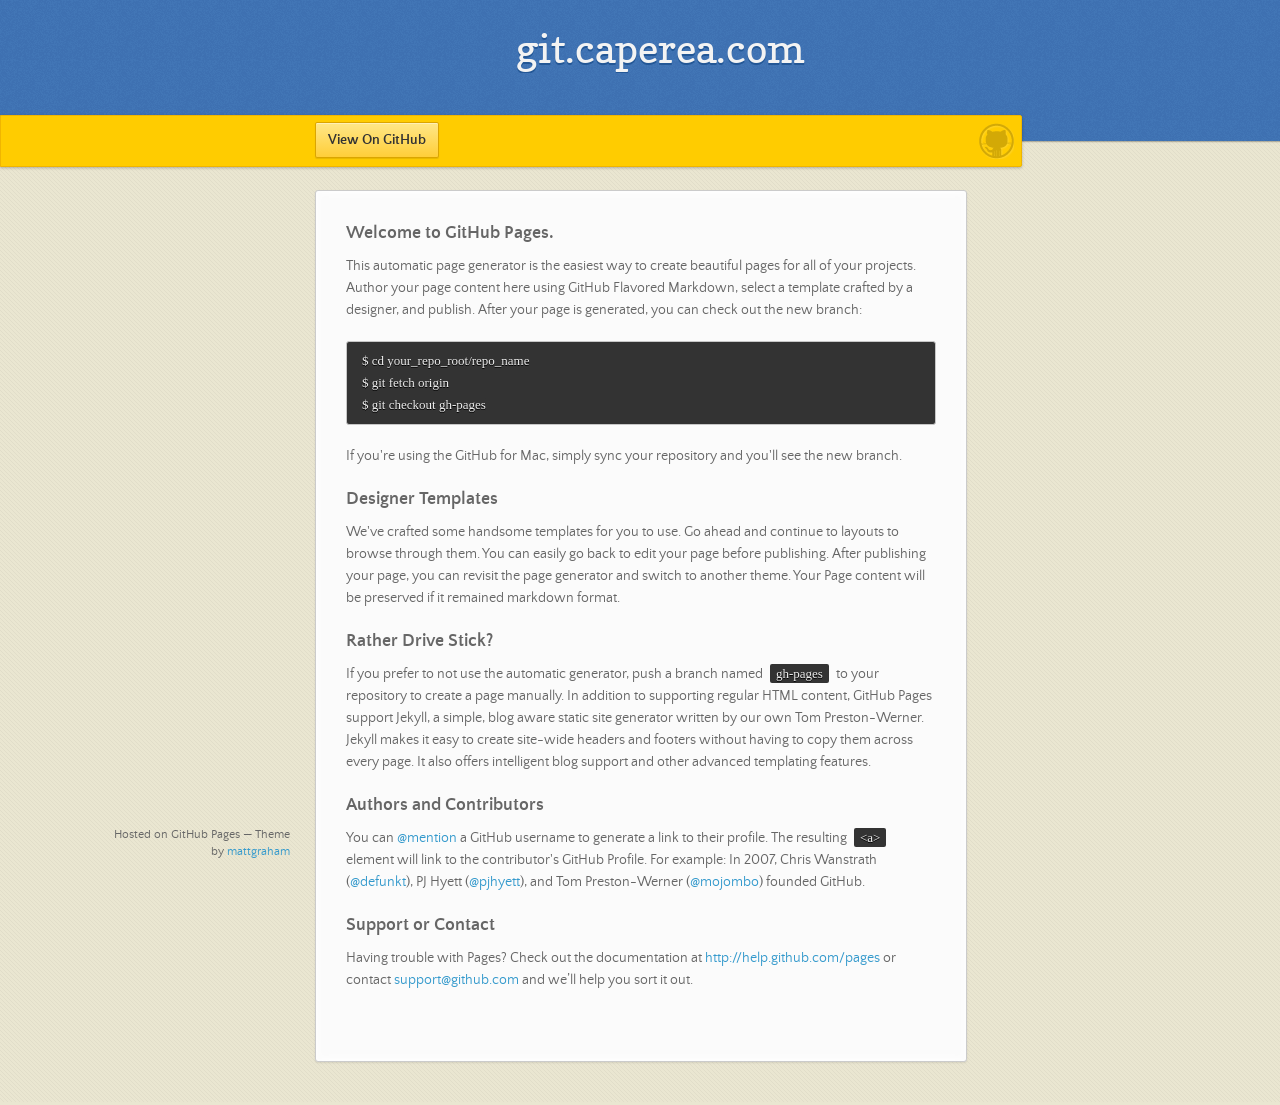
==== index.html @ 11eca6ed "Update index.html changed title changed domain to caperea.com" ====
<!doctype html>
<html>
  <head>
    <meta charset="utf-8">
    <meta http-equiv="X-UA-Compatible" content="chrome=1">
    <title>Caperea @ GitHub</title>
    <link rel="stylesheet" href="stylesheets/styles.css">
    <link rel="stylesheet" href="stylesheets/pygment_trac.css">
    <script src="https://ajax.googleapis.com/ajax/libs/jquery/1.7.1/jquery.min.js"></script>
    <script src="javascripts/main.js"></script>
    <!--[if lt IE 9]>
      <script src="//html5shiv.googlecode.com/svn/trunk/html5.js"></script>
    <![endif]-->
    <meta name="viewport" content="width=device-width, initial-scale=1, user-scalable=no">

  </head>
  <body>

      <header>
        <h1>git.caperea.com</h1>
        <p></p>
      </header>

      <div id="banner">
        <span id="logo"></span>

        <a href="https://github.com/caperea" class="button fork"><strong>View On GitHub</strong></a>
      </div><!-- end banner -->

    <div class="wrapper">
      <nav>
        <ul></ul>
      </nav>
      <section>
        <h3>Welcome to GitHub Pages.</h3>

<p>This automatic page generator is the easiest way to create beautiful pages for all of your projects. Author your page content here using GitHub Flavored Markdown, select a template crafted by a designer, and publish. After your page is generated, you can check out the new branch:</p>

<pre><code>$ cd your_repo_root/repo_name
$ git fetch origin
$ git checkout gh-pages
</code></pre>

<p>If you're using the GitHub for Mac, simply sync your repository and you'll see the new branch.</p>

<h3>Designer Templates</h3>

<p>We've crafted some handsome templates for you to use. Go ahead and continue to layouts to browse through them. You can easily go back to edit your page before publishing. After publishing your page, you can revisit the page generator and switch to another theme. Your Page content will be preserved if it remained markdown format.</p>

<h3>Rather Drive Stick?</h3>

<p>If you prefer to not use the automatic generator, push a branch named <code>gh-pages</code> to your repository to create a page manually. In addition to supporting regular HTML content, GitHub Pages support Jekyll, a simple, blog aware static site generator written by our own Tom Preston-Werner. Jekyll makes it easy to create site-wide headers and footers without having to copy them across every page. It also offers intelligent blog support and other advanced templating features.</p>

<h3>Authors and Contributors</h3>

<p>You can <a href="https://github.com/blog/821" class="user-mention">@mention</a> a GitHub username to generate a link to their profile. The resulting <code>&lt;a&gt;</code> element will link to the contributor's GitHub Profile. For example: In 2007, Chris Wanstrath (<a href="https://github.com/defunkt" class="user-mention">@defunkt</a>), PJ Hyett (<a href="https://github.com/pjhyett" class="user-mention">@pjhyett</a>), and Tom Preston-Werner (<a href="https://github.com/mojombo" class="user-mention">@mojombo</a>) founded GitHub.</p>

<h3>Support or Contact</h3>

<p>Having trouble with Pages? Check out the documentation at <a href="http://help.github.com/pages">http://help.github.com/pages</a> or contact <a href="mailto:support@github.com">support@github.com</a> and we’ll help you sort it out.</p>
      </section>
      <footer>
        <p><small>Hosted on GitHub Pages &mdash; Theme by <a href="http://twitter.com/#!/michigangraham">mattgraham</a></small></p>
      </footer>
    </div>
    <!--[if !IE]><script>fixScale(document);</script><![endif]-->
    
  </body>
</html>
---- stylesheets/styles.css ----
/*
Leap Day for GitHub Pages
by Matt Graham
*/
@font-face {
  font-family: 'Quattrocento Sans';
  src: url("../fonts/quattrocentosans-bold-webfont.eot");
  src: url("../fonts/quattrocentosans-bold-webfont.eot?#iefix") format("embedded-opentype"), url("../fonts/quattrocentosans-bold-webfont.woff") format("woff"), url("../fonts/quattrocentosans-bold-webfont.ttf") format("truetype"), url("../fonts/quattrocentosans-bold-webfont.svg#QuattrocentoSansBold") format("svg");
  font-weight: bold;
  font-style: normal;
}

@font-face {
  font-family: 'Quattrocento Sans';
  src: url("../fonts/quattrocentosans-bolditalic-webfont.eot");
  src: url("../fonts/quattrocentosans-bolditalic-webfont.eot?#iefix") format("embedded-opentype"), url("../fonts/quattrocentosans-bolditalic-webfont.woff") format("woff"), url("../fonts/quattrocentosans-bolditalic-webfont.ttf") format("truetype"), url("../fonts/quattrocentosans-bolditalic-webfont.svg#QuattrocentoSansBoldItalic") format("svg");
  font-weight: bold;
  font-style: italic;
}

@font-face {
  font-family: 'Quattrocento Sans';
  src: url("../fonts/quattrocentosans-italic-webfont.eot");
  src: url("../fonts/quattrocentosans-italic-webfont.eot?#iefix") format("embedded-opentype"), url("../fonts/quattrocentosans-italic-webfont.woff") format("woff"), url("../fonts/quattrocentosans-italic-webfont.ttf") format("truetype"), url("../fonts/quattrocentosans-italic-webfont.svg#QuattrocentoSansItalic") format("svg");
  font-weight: normal;
  font-style: italic;
}

@font-face {
  font-family: 'Quattrocento Sans';
  src: url("../fonts/quattrocentosans-regular-webfont.eot");
  src: url("../fonts/quattrocentosans-regular-webfont.eot?#iefix") format("embedded-opentype"), url("../fonts/quattrocentosans-regular-webfont.woff") format("woff"), url("../fonts/quattrocentosans-regular-webfont.ttf") format("truetype"), url("../fonts/quattrocentosans-regular-webfont.svg#QuattrocentoSansRegular") format("svg");
  font-weight: normal;
  font-style: normal;
}

@font-face {
  font-family: 'Copse';
  src: url("../fonts/copse-regular-webfont.eot");
  src: url("../fonts/copse-regular-webfont.eot?#iefix") format("embedded-opentype"), url("../fonts/copse-regular-webfont.woff") format("woff"), url("../fonts/copse-regular-webfont.ttf") format("truetype"), url("../fonts/copse-regular-webfont.svg#CopseRegular") format("svg");
  font-weight: normal;
  font-style: normal;
}

/* normalize.css 2012-02-07T12:37 UTC - http://github.com/necolas/normalize.css */
/* =============================================================================
   HTML5 display definitions
   ========================================================================== */
/*
 * Corrects block display not defined in IE6/7/8/9 & FF3
 */
article,
aside,
details,
figcaption,
figure,
footer,
header,
hgroup,
nav,
section,
summary {
  display: block;
}

/*
 * Corrects inline-block display not defined in IE6/7/8/9 & FF3
 */
audio,
canvas,
video {
  display: inline-block;
  *display: inline;
  *zoom: 1;
}

/*
 * Prevents modern browsers from displaying 'audio' without controls
 */
audio:not([controls]) {
  display: none;
}

/*
 * Addresses styling for 'hidden' attribute not present in IE7/8/9, FF3, S4
 * Known issue: no IE6 support
 */
[hidden] {
  display: none;
}

/* =============================================================================
   Base
   ========================================================================== */
/*
 * 1. Corrects text resizing oddly in IE6/7 when body font-size is set using em units
 *    http://clagnut.com/blog/348/#c790
 * 2. Prevents iOS text size adjust after orientation change, without disabling user zoom
 *    www.456bereastreet.com/archive/201012/controlling_text_size_in_safari_for_ios_without_disabling_user_zoom/
 */
html {
  font-size: 100%;
  /* 1 */
  -webkit-text-size-adjust: 100%;
  /* 2 */
  -ms-text-size-adjust: 100%;
  /* 2 */
}

/*
 * Addresses font-family inconsistency between 'textarea' and other form elements.
 */
html,
button,
input,
select,
textarea {
  font-family: sans-serif;
}

/*
 * Addresses margins handled incorrectly in IE6/7
 */
body {
  margin: 0;
}

/* =============================================================================
   Links
   ========================================================================== */
/*
 * Addresses outline displayed oddly in Chrome
 */
a:focus {
  outline: thin dotted;
}

/*
 * Improves readability when focused and also mouse hovered in all browsers
 * people.opera.com/patrickl/experiments/keyboard/test
 */
a:hover,
a:active {
  outline: 0;
}

/* =============================================================================
   Typography
   ========================================================================== */
/*
 * Addresses font sizes and margins set differently in IE6/7
 * Addresses font sizes within 'section' and 'article' in FF4+, Chrome, S5
 */
h1 {
  font-size: 2em;
  margin: 0.67em 0;
}

h2 {
  font-size: 1.5em;
  margin: 0.83em 0;
}

h3 {
  font-size: 1.17em;
  margin: 1em 0;
}

h4 {
  font-size: 1em;
  margin: 1.33em 0;
}

h5 {
  font-size: 0.83em;
  margin: 1.67em 0;
}

h6 {
  font-size: 0.75em;
  margin: 2.33em 0;
}

/*
 * Addresses styling not present in IE7/8/9, S5, Chrome
 */
abbr[title] {
  border-bottom: 1px dotted;
}

/*
 * Addresses style set to 'bolder' in FF3+, S4/5, Chrome
*/
b,
strong {
  font-weight: bold;
}

blockquote {
  margin: 1em 40px;
}

/*
 * Addresses styling not present in S5, Chrome
 */
dfn {
  font-style: italic;
}

/*
 * Addresses styling not present in IE6/7/8/9
 */
mark {
  background: #ff0;
  color: #000;
}

/*
 * Addresses margins set differently in IE6/7
 */
p,
pre {
  margin: 1em 0;
}

/*
 * Corrects font family set oddly in IE6, S4/5, Chrome
 * en.wikipedia.org/wiki/User:Davidgothberg/Test59
 */
pre,
code,
kbd,
samp {
  font-family: monospace, serif;
  _font-family: 'courier new', monospace;
  font-size: 1em;
}

/*
 * 1. Addresses CSS quotes not supported in IE6/7
 * 2. Addresses quote property not supported in S4
 */
/* 1 */
q {
  quotes: none;
}

/* 2 */
q:before,
q:after {
  content: '';
  content: none;
}

small {
  font-size: 75%;
}

/*
 * Prevents sub and sup affecting line-height in all browsers
 * gist.github.com/413930
 */
sub,
sup {
  font-size: 75%;
  line-height: 0;
  position: relative;
  vertical-align: baseline;
}

sup {
  top: -0.5em;
}

sub {
  bottom: -0.25em;
}

/* =============================================================================
   Lists
   ========================================================================== */
/*
 * Addresses margins set differently in IE6/7
 */
dl,
menu,
ol,
ul {
  margin: 1em 0;
}

dd {
  margin: 0 0 0 40px;
}

/*
 * Addresses paddings set differently in IE6/7
 */
menu,
ol,
ul {
  padding: 0 0 0 40px;
}

/*
 * Corrects list images handled incorrectly in IE7
 */
nav ul,
nav ol {
  list-style: none;
  list-style-image: none;
}

/* =============================================================================
   Embedded content
   ========================================================================== */
/*
 * 1. Removes border when inside 'a' element in IE6/7/8/9, FF3
 * 2. Improves image quality when scaled in IE7
 *    code.flickr.com/blog/2008/11/12/on-ui-quality-the-little-things-client-side-image-resizing/
 */
img {
  border: 0;
  /* 1 */
  -ms-interpolation-mode: bicubic;
  /* 2 */
}

/*
 * Corrects overflow displayed oddly in IE9
 */
svg:not(:root) {
  overflow: hidden;
}

/* =============================================================================
   Figures
   ========================================================================== */
/*
 * Addresses margin not present in IE6/7/8/9, S5, O11
 */
figure {
  margin: 0;
}

/* =============================================================================
   Forms
   ========================================================================== */
/*
 * Corrects margin displayed oddly in IE6/7
 */
form {
  margin: 0;
}

/*
 * Define consistent border, margin, and padding
 */
fieldset {
  border: 1px solid #c0c0c0;
  margin: 0 2px;
  padding: 0.35em 0.625em 0.75em;
}

/*
 * 1. Corrects color not being inherited in IE6/7/8/9
 * 2. Corrects text not wrapping in FF3 
 * 3. Corrects alignment displayed oddly in IE6/7
 */
legend {
  border: 0;
  /* 1 */
  padding: 0;
  white-space: normal;
  /* 2 */
  *margin-left: -7px;
  /* 3 */
}

/*
 * 1. Corrects font size not being inherited in all browsers
 * 2. Addresses margins set differently in IE6/7, FF3+, S5, Chrome
 * 3. Improves appearance and consistency in all browsers
 */
button,
input,
select,
textarea {
  font-size: 100%;
  /* 1 */
  margin: 0;
  /* 2 */
  vertical-align: baseline;
  /* 3 */
  *vertical-align: middle;
  /* 3 */
}

/*
 * Addresses FF3/4 setting line-height on 'input' using !important in the UA stylesheet
 */
button,
input {
  line-height: normal;
  /* 1 */
}

/*
 * 1. Improves usability and consistency of cursor style between image-type 'input' and others
 * 2. Corrects inability to style clickable 'input' types in iOS
 * 3. Removes inner spacing in IE7 without affecting normal text inputs
 *    Known issue: inner spacing remains in IE6
 */
button,
input[type="button"],
input[type="reset"],
input[type="submit"] {
  cursor: pointer;
  /* 1 */
  -webkit-appearance: button;
  /* 2 */
  *overflow: visible;
  /* 3 */
}

/*
 * Re-set default cursor for disabled elements
 */
button[disabled],
input[disabled] {
  cursor: default;
}

/*
 * 1. Addresses box sizing set to content-box in IE8/9
 * 2. Removes excess padding in IE8/9
 * 3. Removes excess padding in IE7
      Known issue: excess padding remains in IE6
 */
input[type="checkbox"],
input[type="radio"] {
  box-sizing: border-box;
  /* 1 */
  padding: 0;
  /* 2 */
  *height: 13px;
  /* 3 */
  *width: 13px;
  /* 3 */
}

/*
 * 1. Addresses appearance set to searchfield in S5, Chrome
 * 2. Addresses box-sizing set to border-box in S5, Chrome (include -moz to future-proof)
 */
input[type="search"] {
  -webkit-appearance: textfield;
  /* 1 */
  -moz-box-sizing: content-box;
  -webkit-box-sizing: content-box;
  /* 2 */
  box-sizing: content-box;
}

/*
 * Removes inner padding and search cancel button in S5, Chrome on OS X
 */
input[type="search"]::-webkit-search-decoration,
input[type="search"]::-webkit-search-cancel-button {
  -webkit-appearance: none;
}

/*
 * Removes inner padding and border in FF3+
 * www.sitepen.com/blog/2008/05/14/the-devils-in-the-details-fixing-dojos-toolbar-buttons/
 */
button::-moz-focus-inner,
input::-moz-focus-inner {
  border: 0;
  padding: 0;
}

/*
 * 1. Removes default vertical scrollbar in IE6/7/8/9
 * 2. Improves readability and alignment in all browsers
 */
textarea {
  overflow: auto;
  /* 1 */
  vertical-align: top;
  /* 2 */
}

/* =============================================================================
   Tables
   ========================================================================== */
/*
 * Remove most spacing between table cells
 */
table {
  border-collapse: collapse;
  border-spacing: 0;
}

body {
  font: 14px/22px "Quattrocento Sans", "Helvetica Neue", Helvetica, Arial, sans-serif;
  color: #666;
  font-weight: 300;
  margin: 0px;
  padding: 0px 0 20px 0px;
  background: url(../images/body-background.png) #eae6d1;
}

h1, h2, h3, h4, h5, h6 {
  color: #333;
  margin: 0 0 10px;
}

p, ul, ol, table, pre, dl {
  margin: 0 0 20px;
}

h1, h2, h3 {
  line-height: 1.1;
}

h1 {
  font-size: 28px;
}

h2 {
  font-size: 24px;
  color: #393939;
}

h3, h4, h5, h6 {
  color: #666666;
}

h3 {
  font-size: 18px;
  line-height: 24px;
}

a {
  color: #3399cc;
  font-weight: 400;
  text-decoration: none;
}

a small {
  font-size: 11px;
  color: #666;
  margin-top: -0.6em;
  display: block;
}

ul {
  list-style-image: url("../images/bullet.png");
}

strong {
  font-weight: bold;
  color: #333;
}

.wrapper {
  width: 650px;
  margin: 0 auto;
  position: relative;
}

section img {
  max-width: 100%;
}

blockquote {
  border-left: 1px solid #ffcc00;
  margin: 0;
  padding: 0 0 0 20px;
  font-style: italic;
}

code {
  font-family: "Lucida Sans", Monaco, Bitstream Vera Sans Mono, Lucida Console, Terminal;
  font-size: 13px;
  color: #efefef;
  text-shadow: 0px 1px 0px #000;
  margin: 0 4px;
  padding: 2px 6px;
  background: #333;
  -moz-border-radius: 2px;
  -webkit-border-radius: 2px;
  -o-border-radius: 2px;
  -ms-border-radius: 2px;
  -khtml-border-radius: 2px;
  border-radius: 2px;
}

pre {
  padding: 8px 15px;
  background: #333333;
  -moz-border-radius: 3px;
  -webkit-border-radius: 3px;
  -o-border-radius: 3px;
  -ms-border-radius: 3px;
  -khtml-border-radius: 3px;
  border-radius: 3px;
  border: 1px solid #c7c7c7;
  overflow: auto;
  overflow-y: hidden;
}
pre code {
  margin: 0px;
  padding: 0px;
}

table {
  width: 100%;
  border-collapse: collapse;
}

th {
  text-align: left;
  padding: 5px 10px;
  border-bottom: 1px solid #e5e5e5;
  color: #444;
}

td {
  text-align: left;
  padding: 5px 10px;
  border-bottom: 1px solid #e5e5e5;
  border-right: 1px solid #ffcc00;
}
td:first-child {
  border-left: 1px solid #ffcc00;
}

hr {
  border: 0;
  outline: none;
  height: 11px;
  background: transparent url("../images/hr.gif") center center repeat-x;
  margin: 0 0 20px;
}

dt {
  color: #444;
  font-weight: 700;
}

header {
  padding: 25px 20px 40px 20px;
  margin: 0;
  position: fixed;
  top: 0;
  left: 0;
  right: 0;
  width: 100%;
  text-align: center;
  background: url(../images/background.png) #4276b6;
  -moz-box-shadow: 1px 0px 2px rgba(0, 0, 0, 0.75);
  -webkit-box-shadow: 1px 0px 2px rgba(0, 0, 0, 0.75);
  -o-box-shadow: 1px 0px 2px rgba(0, 0, 0, 0.75);
  box-shadow: 1px 0px 2px rgba(0, 0, 0, 0.75);
  z-index: 99;
  -webkit-font-smoothing: antialiased;
  min-height: 76px;
}
header h1 {
  font: 40px/48px "Copse", "Helvetica Neue", Helvetica, Arial, sans-serif;
  color: #f3f3f3;
  text-shadow: 0px 2px 0px #235796;
  margin: 0px;
  white-space: nowrap;
  overflow: hidden;
  text-overflow: ellipsis;
  -o-text-overflow: ellipsis;
  -ms-text-overflow: ellipsis;
}
header p {
  color: #d8d8d8;
  text-shadow: rgba(0, 0, 0, 0.2) 0 1px 0;
  font-size: 18px;
  margin: 0px;
}

#banner {
  z-index: 100;
  left: 0;
  right: 50%;
  height: 50px;
  margin-right: -382px;
  position: fixed;
  top: 115px;
  background: #ffcc00;
  border: 1px solid #f0b500;
  -moz-box-shadow: 0px 1px 3px rgba(0, 0, 0, 0.25);
  -webkit-box-shadow: 0px 1px 3px rgba(0, 0, 0, 0.25);
  -o-box-shadow: 0px 1px 3px rgba(0, 0, 0, 0.25);
  box-shadow: 0px 1px 3px rgba(0, 0, 0, 0.25);
  -moz-border-radius: 0px 2px 2px 0px;
  -webkit-border-radius: 0px 2px 2px 0px;
  -o-border-radius: 0px 2px 2px 0px;
  -ms-border-radius: 0px 2px 2px 0px;
  -khtml-border-radius: 0px 2px 2px 0px;
  border-radius: 0px 2px 2px 0px;
  padding-right: 10px;
}
#banner .button {
  border: 1px solid #dba500;
  background: -webkit-gradient(linear, 50% 0%, 50% 100%, color-stop(0%, #ffe788), color-stop(100%, #ffce38));
  background: -webkit-linear-gradient(#ffe788, #ffce38);
  background: -moz-linear-gradient(#ffe788, #ffce38);
  background: -o-linear-gradient(#ffe788, #ffce38);
  background: -ms-linear-gradient(#ffe788, #ffce38);
  background: linear-gradient(#ffe788, #ffce38);
  -moz-border-radius: 2px;
  -webkit-border-radius: 2px;
  -o-border-radius: 2px;
  -ms-border-radius: 2px;
  -khtml-border-radius: 2px;
  border-radius: 2px;
  -moz-box-shadow: inset 0px 1px 0px rgba(255, 255, 255, 0.4), 0px 1px 1px rgba(0, 0, 0, 0.1);
  -webkit-box-shadow: inset 0px 1px 0px rgba(255, 255, 255, 0.4), 0px 1px 1px rgba(0, 0, 0, 0.1);
  -o-box-shadow: inset 0px 1px 0px rgba(255, 255, 255, 0.4), 0px 1px 1px rgba(0, 0, 0, 0.1);
  box-shadow: inset 0px 1px 0px rgba(255, 255, 255, 0.4), 0px 1px 1px rgba(0, 0, 0, 0.1);
  background-color: #FFE788;
  margin-left: 5px;
  padding: 10px 12px;
  margin-top: 6px;
  line-height: 14px;
  font-size: 14px;
  color: #333;
  font-weight: bold;
  display: inline-block;
  text-align: center;
}
#banner .button:hover {
  background: -webkit-gradient(linear, 50% 0%, 50% 100%, color-stop(0%, #ffe788), color-stop(100%, #ffe788));
  background: -webkit-linear-gradient(#ffe788, #ffe788);
  background: -moz-linear-gradient(#ffe788, #ffe788);
  background: -o-linear-gradient(#ffe788, #ffe788);
  background: -ms-linear-gradient(#ffe788, #ffe788);
  background: linear-gradient(#ffe788, #ffe788);
  background-color: #ffeca0;
}
#banner .fork {
  position: fixed;
  left: 50%;
  margin-left: -325px;
  padding: 10px 12px;
  margin-top: 6px;
  line-height: 14px;
  font-size: 14px;
  background-color: #FFE788;
}
#banner .downloads {
  float: right;
  margin: 0 45px 0 0;
}
#banner .downloads span {
  float: left;
  line-height: 52px;
  font-size: 90%;
  color: #9d7f0d;
  text-transform: uppercase;
  text-shadow: rgba(255, 255, 255, 0.2) 0 1px 0;
}
#banner ul {
  list-style: none;
  height: 40px;
  padding: 0;
  float: left;
  margin-left: 10px;
}
#banner ul li {
  display: inline;
}
#banner ul li a.button {
  background-color: #FFE788;
}
#banner #logo {
  position: absolute;
  height: 36px;
  width: 36px;
  right: 7px;
  top: 7px;
  display: block;
  background: url(../images/octocat-logo.png);
}

section {
  width: 590px;
  padding: 30px 30px 50px 30px;
  margin: 20px 0;
  margin-top: 190px;
  position: relative;
  background: #fbfbfb;
  -moz-border-radius: 3px;
  -webkit-border-radius: 3px;
  -o-border-radius: 3px;
  -ms-border-radius: 3px;
  -khtml-border-radius: 3px;
  border-radius: 3px;
  border: 1px solid #cbcbcb;
  -moz-box-shadow: 0px 1px 2px rgba(0, 0, 0, 0.09), inset 0px 0px 2px 2px rgba(255, 255, 255, 0.5), inset 0 0 5px 5px rgba(255, 255, 255, 0.4);
  -webkit-box-shadow: 0px 1px 2px rgba(0, 0, 0, 0.09), inset 0px 0px 2px 2px rgba(255, 255, 255, 0.5), inset 0 0 5px 5px rgba(255, 255, 255, 0.4);
  -o-box-shadow: 0px 1px 2px rgba(0, 0, 0, 0.09), inset 0px 0px 2px 2px rgba(255, 255, 255, 0.5), inset 0 0 5px 5px rgba(255, 255, 255, 0.4);
  box-shadow: 0px 1px 2px rgba(0, 0, 0, 0.09), inset 0px 0px 2px 2px rgba(255, 255, 255, 0.5), inset 0 0 5px 5px rgba(255, 255, 255, 0.4);
}

small {
  font-size: 12px;
}

nav {
  width: 230px;
  position: fixed;
  top: 220px;
  left: 50%;
  margin-left: -580px;
  text-align: right;
}
nav ul {
  list-style: none;
  list-style-image: none;
  font-size: 14px;
  line-height: 24px;
}
nav ul li {
  padding: 5px 0px;
  line-height: 16px;
}
nav ul li.tag-h1 {
  font-size: 1.2em;
}
nav ul li.tag-h1 a {
  font-weight: bold;
  color: #333;
}
nav ul li.tag-h2 + .tag-h1 {
  margin-top: 10px;
}
nav ul a {
  color: #666;
}
nav ul a:hover {
  color: #999;
}

footer {
  width: 180px;
  position: fixed;
  left: 50%;
  margin-left: -530px;
  bottom: 20px;
  text-align: right;
  line-height: 16px;
}

@media print, screen and (max-width: 1060px) {
  div.wrapper {
    width: auto;
    margin: 0;
  }

  nav {
    display: none;
  }

  header, section, footer {
    float: none;
  }
  header h1, section h1, footer h1 {
    white-space: nowrap;
    overflow: hidden;
    text-overflow: ellipsis;
    -o-text-overflow: ellipsis;
    -ms-text-overflow: ellipsis;
  }

  #banner {
    width: 100%;
  }
  #banner .downloads {
    margin-right: 60px;
  }
  #banner #logo {
    margin-right: 15px;
  }

  section {
    border: 1px solid #e5e5e5;
    border-width: 1px 0;
    padding: 20px auto;
    margin: 190px auto 20px;
    max-width: 600px;
  }

  footer {
    text-align: center;
    margin: 20px auto;
    position: relative;
    left: auto;
    bottom: auto;
    width: auto;
  }
}
@media print, screen and (max-width: 720px) {
  body {
    word-wrap: break-word;
  }

  header {
    padding: 20px 20px;
    margin: 0;
  }
  header h1 {
    font-size: 32px;
    white-space: nowrap;
    overflow: hidden;
    text-overflow: ellipsis;
    -o-text-overflow: ellipsis;
    -ms-text-overflow: ellipsis;
  }
  header p {
    display: none;
  }

  #banner {
    top: 80px;
  }
  #banner .fork {
    float: left;
    display: inline-block;
    margin-left: 0px;
    position: fixed;
    left: 20px;
  }

  section {
    margin-top: 130px;
    margin-bottom: 0px;
    width: auto;
  }

  header ul, header p.view {
    position: static;
  }
}
@media print, screen and (max-width: 480px) {
  header {
    position: relative;
    padding: 5px 0px;
    min-height: 0px;
  }
  header h1 {
    font-size: 24px;
    white-space: nowrap;
    overflow: hidden;
    text-overflow: ellipsis;
    -o-text-overflow: ellipsis;
    -ms-text-overflow: ellipsis;
  }

  section {
    margin-top: 5px;
  }

  #banner {
    display: none;
  }

  header ul {
    display: none;
  }
}
@media print {
  body {
    padding: 0.4in;
    font-size: 12pt;
    color: #444;
  }
}
@media print, screen and (max-height: 680px) {
  footer {
    text-align: center;
    margin: 20px auto;
    position: relative;
    left: auto;
    bottom: auto;
    width: auto;
  }
}
@media print, screen and (max-height: 480px) {
  nav {
    display: none;
  }

  footer {
    text-align: center;
    margin: 20px auto;
    position: relative;
    left: auto;
    bottom: auto;
    width: auto;
  }
}
---- stylesheets/pygment_trac.css ----
.highlight .hll { background-color: #404040 }
.highlight  { color: #d0d0d0 }
.highlight .c { color: #999999; font-style: italic } /* Comment */
.highlight .err { color: #a61717; background-color: #e3d2d2 } /* Error */
.highlight .g { color: #d0d0d0 } /* Generic */
.highlight .k { color: #6ab825; font-weight: normal } /* Keyword */
.highlight .l { color: #d0d0d0 } /* Literal */
.highlight .n { color: #d0d0d0 } /* Name */
.highlight .o { color: #d0d0d0 } /* Operator */
.highlight .x { color: #d0d0d0 } /* Other */
.highlight .p { color: #d0d0d0 } /* Punctuation */
.highlight .cm { color: #999999; font-style: italic } /* Comment.Multiline */
.highlight .cp { color: #cd2828; font-weight: normal } /* Comment.Preproc */
.highlight .c1 { color: #999999; font-style: italic } /* Comment.Single */
.highlight .cs { color: #e50808; font-weight: normal; background-color: #520000 } /* Comment.Special */
.highlight .gd { color: #d22323 } /* Generic.Deleted */
.highlight .ge { color: #d0d0d0; font-style: italic } /* Generic.Emph */
.highlight .gr { color: #d22323 } /* Generic.Error */
.highlight .gh { color: #ffffff; font-weight: normal } /* Generic.Heading */
.highlight .gi { color: #589819 } /* Generic.Inserted */
.highlight .go { color: #cccccc } /* Generic.Output */
.highlight .gp { color: #aaaaaa } /* Generic.Prompt */
.highlight .gs { color: #d0d0d0; font-weight: normal } /* Generic.Strong */
.highlight .gu { color: #ffffff; text-decoration: underline } /* Generic.Subheading */
.highlight .gt { color: #d22323 } /* Generic.Traceback */
.highlight .kc { color: #6ab825; font-weight: normal } /* Keyword.Constant */
.highlight .kd { color: #6ab825; font-weight: normal } /* Keyword.Declaration */
.highlight .kn { color: #6ab825; font-weight: normal } /* Keyword.Namespace */
.highlight .kp { color: #6ab825 } /* Keyword.Pseudo */
.highlight .kr { color: #6ab825; font-weight: normal } /* Keyword.Reserved */
.highlight .kt { color: #6ab825; font-weight: normal } /* Keyword.Type */
.highlight .ld { color: #d0d0d0 } /* Literal.Date */
.highlight .m { color: #3677a9 } /* Literal.Number */
.highlight .s { color: #ff8 } /* Literal.String */
.highlight .na { color: #bbbbbb } /* Name.Attribute */
.highlight .nb { color: #24909d } /* Name.Builtin */
.highlight .nc { color: #447fcf; text-decoration: underline } /* Name.Class */
.highlight .no { color: #40ffff } /* Name.Constant */
.highlight .nd { color: #ffa500 } /* Name.Decorator */
.highlight .ni { color: #d0d0d0 } /* Name.Entity */
.highlight .ne { color: #bbbbbb } /* Name.Exception */
.highlight .nf { color: #447fcf } /* Name.Function */
.highlight .nl { color: #d0d0d0 } /* Name.Label */
.highlight .nn { color: #447fcf; text-decoration: underline } /* Name.Namespace */
.highlight .nx { color: #d0d0d0 } /* Name.Other */
.highlight .py { color: #d0d0d0 } /* Name.Property */
.highlight .nt { color: #6ab825;} /* Name.Tag */
.highlight .nv { color: #40ffff } /* Name.Variable */
.highlight .ow { color: #6ab825; font-weight: normal } /* Operator.Word */
.highlight .w { color: #666666 } /* Text.Whitespace */
.highlight .mf { color: #3677a9 } /* Literal.Number.Float */
.highlight .mh { color: #3677a9 } /* Literal.Number.Hex */
.highlight .mi { color: #3677a9 } /* Literal.Number.Integer */
.highlight .mo { color: #3677a9 } /* Literal.Number.Oct */
.highlight .sb { color: #ff8 } /* Literal.String.Backtick */
.highlight .sc { color: #ff8 } /* Literal.String.Char */
.highlight .sd { color: #ff8 } /* Literal.String.Doc */
.highlight .s2 { color: #ff8 } /* Literal.String.Double */
.highlight .se { color: #ff8 } /* Literal.String.Escape */
.highlight .sh { color: #ff8 } /* Literal.String.Heredoc */
.highlight .si { color: #ff8 } /* Literal.String.Interpol */
.highlight .sx { color: #ffa500 } /* Literal.String.Other */
.highlight .sr { color: #ff8 } /* Literal.String.Regex */
.highlight .s1 { color: #ff8 } /* Literal.String.Single */
.highlight .ss { color: #ff8 } /* Literal.String.Symbol */
.highlight .bp { color: #24909d } /* Name.Builtin.Pseudo */
.highlight .vc { color: #40ffff } /* Name.Variable.Class */
.highlight .vg { color: #40ffff } /* Name.Variable.Global */
.highlight .vi { color: #40ffff } /* Name.Variable.Instance */
.highlight .il { color: #3677a9 } /* Literal.Number.Integer.Long */
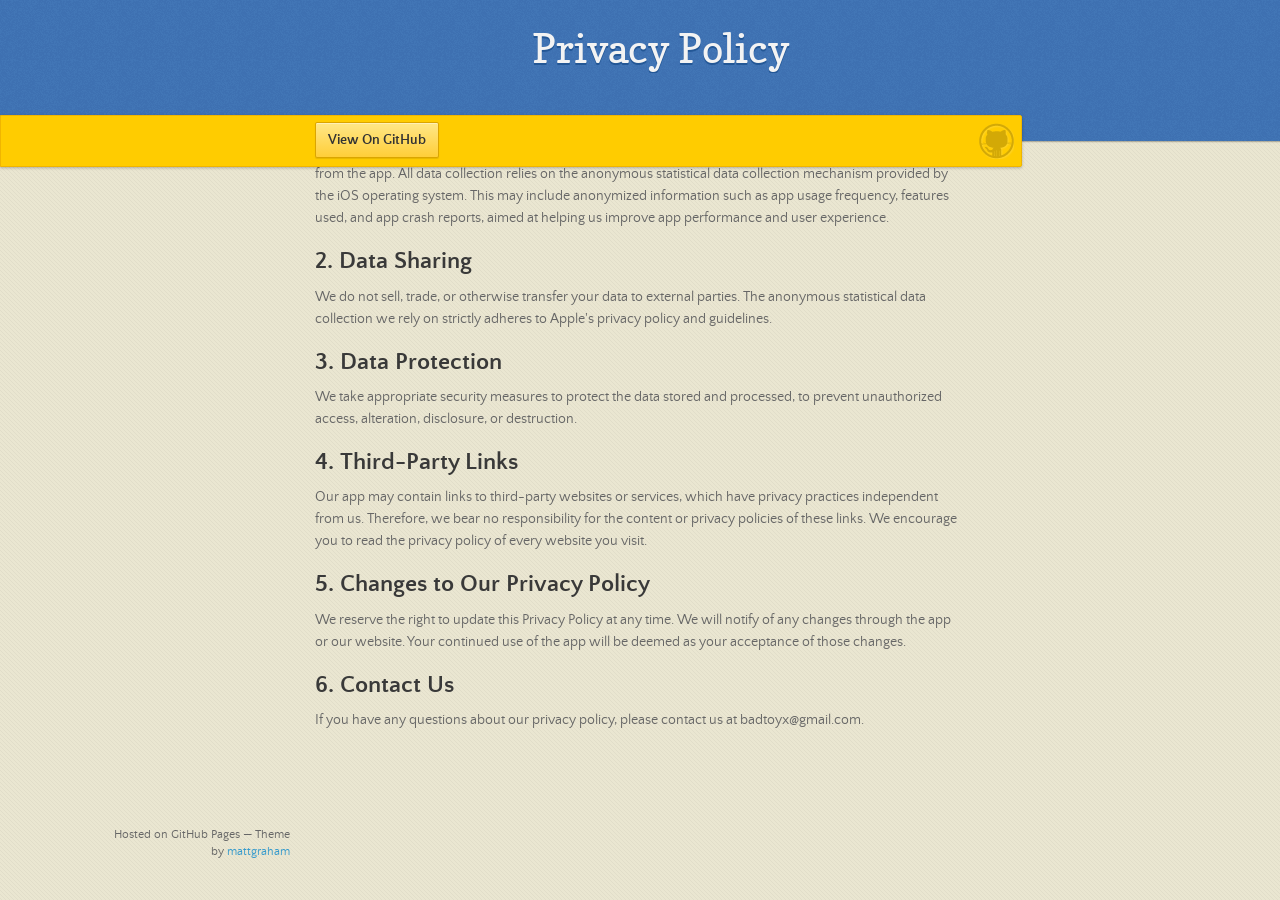
==== commit 2e17b7f9: "Update index.html to privacy policy" ====
--- a/index.html
+++ b/index.html
@@ -3,7 +3,7 @@
   <head>
     <meta charset="utf-8">
     <meta http-equiv="X-UA-Compatible" content="chrome=1">
-    <title>Caperea @ GitHub</title>
+    <title>Privacy Policy</title>
     <link rel="stylesheet" href="stylesheets/styles.css">
     <link rel="stylesheet" href="stylesheets/pygment_trac.css">
     <script src="https://ajax.googleapis.com/ajax/libs/jquery/1.7.1/jquery.min.js"></script>
@@ -17,7 +17,7 @@
   <body>
 
       <header>
-        <h1>git.caperea.com</h1>
+        <h1>Privacy Policy</h1>
         <p></p>
       </header>
 
@@ -31,34 +31,28 @@
       <nav>
         <ul></ul>
       </nav>
-      <section>
-        <h3>Welcome to GitHub Pages.</h3>
 
-<p>This automatic page generator is the easiest way to create beautiful pages for all of your projects. Author your page content here using GitHub Flavored Markdown, select a template crafted by a designer, and publish. After your page is generated, you can check out the new branch:</p>
+    <h1>Privacy Policy</h1>
+    <p>This Privacy Policy aims to transparently explain how Caperea ("we", "our") collects, uses, and protects the information of users ("you", "your") of Calculator HD ("the app").</p>
 
-<pre><code>$ cd your_repo_root/repo_name
-$ git fetch origin
-$ git checkout gh-pages
-</code></pre>
+    <h2>1. Data Collection and Use</h2>
+    <p>We are committed to protecting your privacy and data. We do not collect any personal information directly from the app. All data collection relies on the anonymous statistical data collection mechanism provided by the iOS operating system. This may include anonymized information such as app usage frequency, features used, and app crash reports, aimed at helping us improve app performance and user experience.</p>
 
-<p>If you're using the GitHub for Mac, simply sync your repository and you'll see the new branch.</p>
+    <h2>2. Data Sharing</h2>
+    <p>We do not sell, trade, or otherwise transfer your data to external parties. The anonymous statistical data collection we rely on strictly adheres to Apple's privacy policy and guidelines.</p>
 
-<h3>Designer Templates</h3>
+    <h2>3. Data Protection</h2>
+    <p>We take appropriate security measures to protect the data stored and processed, to prevent unauthorized access, alteration, disclosure, or destruction.</p>
 
-<p>We've crafted some handsome templates for you to use. Go ahead and continue to layouts to browse through them. You can easily go back to edit your page before publishing. After publishing your page, you can revisit the page generator and switch to another theme. Your Page content will be preserved if it remained markdown format.</p>
+    <h2>4. Third-Party Links</h2>
+    <p>Our app may contain links to third-party websites or services, which have privacy practices independent from us. Therefore, we bear no responsibility for the content or privacy policies of these links. We encourage you to read the privacy policy of every website you visit.</p>
 
-<h3>Rather Drive Stick?</h3>
+    <h2>5. Changes to Our Privacy Policy</h2>
+    <p>We reserve the right to update this Privacy Policy at any time. We will notify of any changes through the app or our website. Your continued use of the app will be deemed as your acceptance of those changes.</p>
 
-<p>If you prefer to not use the automatic generator, push a branch named <code>gh-pages</code> to your repository to create a page manually. In addition to supporting regular HTML content, GitHub Pages support Jekyll, a simple, blog aware static site generator written by our own Tom Preston-Werner. Jekyll makes it easy to create site-wide headers and footers without having to copy them across every page. It also offers intelligent blog support and other advanced templating features.</p>
+    <h2>6. Contact Us</h2>
+    <p>If you have any questions about our privacy policy, please contact us at badtoyx@gmail.com.</p>
 
-<h3>Authors and Contributors</h3>
-
-<p>You can <a href="https://github.com/blog/821" class="user-mention">@mention</a> a GitHub username to generate a link to their profile. The resulting <code>&lt;a&gt;</code> element will link to the contributor's GitHub Profile. For example: In 2007, Chris Wanstrath (<a href="https://github.com/defunkt" class="user-mention">@defunkt</a>), PJ Hyett (<a href="https://github.com/pjhyett" class="user-mention">@pjhyett</a>), and Tom Preston-Werner (<a href="https://github.com/mojombo" class="user-mention">@mojombo</a>) founded GitHub.</p>
-
-<h3>Support or Contact</h3>
-
-<p>Having trouble with Pages? Check out the documentation at <a href="http://help.github.com/pages">http://help.github.com/pages</a> or contact <a href="mailto:support@github.com">support@github.com</a> and we’ll help you sort it out.</p>
-      </section>
       <footer>
         <p><small>Hosted on GitHub Pages &mdash; Theme by <a href="http://twitter.com/#!/michigangraham">mattgraham</a></small></p>
       </footer>
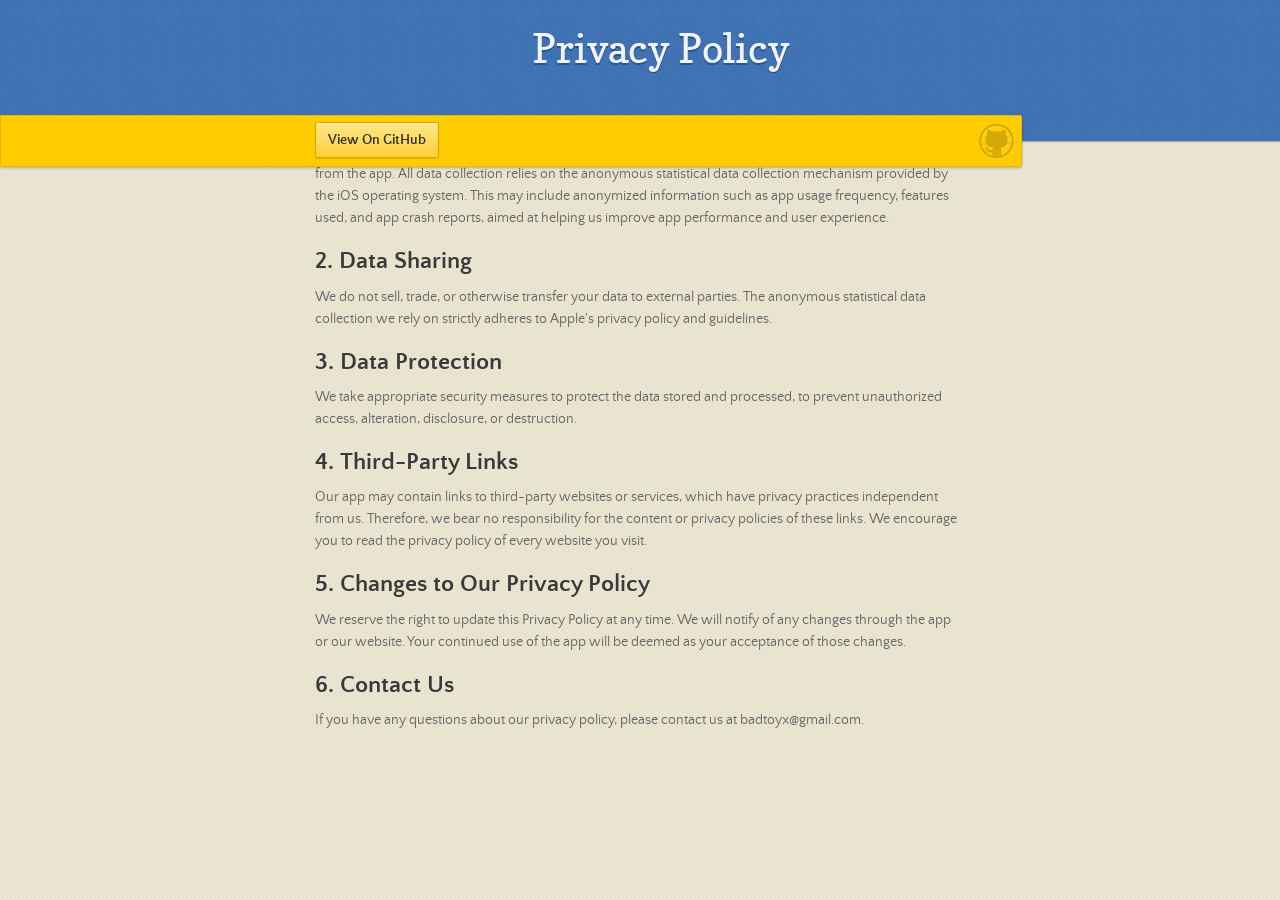
==== commit 8a5f4231: "removed footer" ====
--- a/index.html
+++ b/index.html
@@ -52,10 +52,6 @@
 
     <h2>6. Contact Us</h2>
     <p>If you have any questions about our privacy policy, please contact us at badtoyx@gmail.com.</p>
-
-      <footer>
-        <p><small>Hosted on GitHub Pages &mdash; Theme by <a href="http://twitter.com/#!/michigangraham">mattgraham</a></small></p>
-      </footer>
     </div>
     <!--[if !IE]><script>fixScale(document);</script><![endif]-->
     
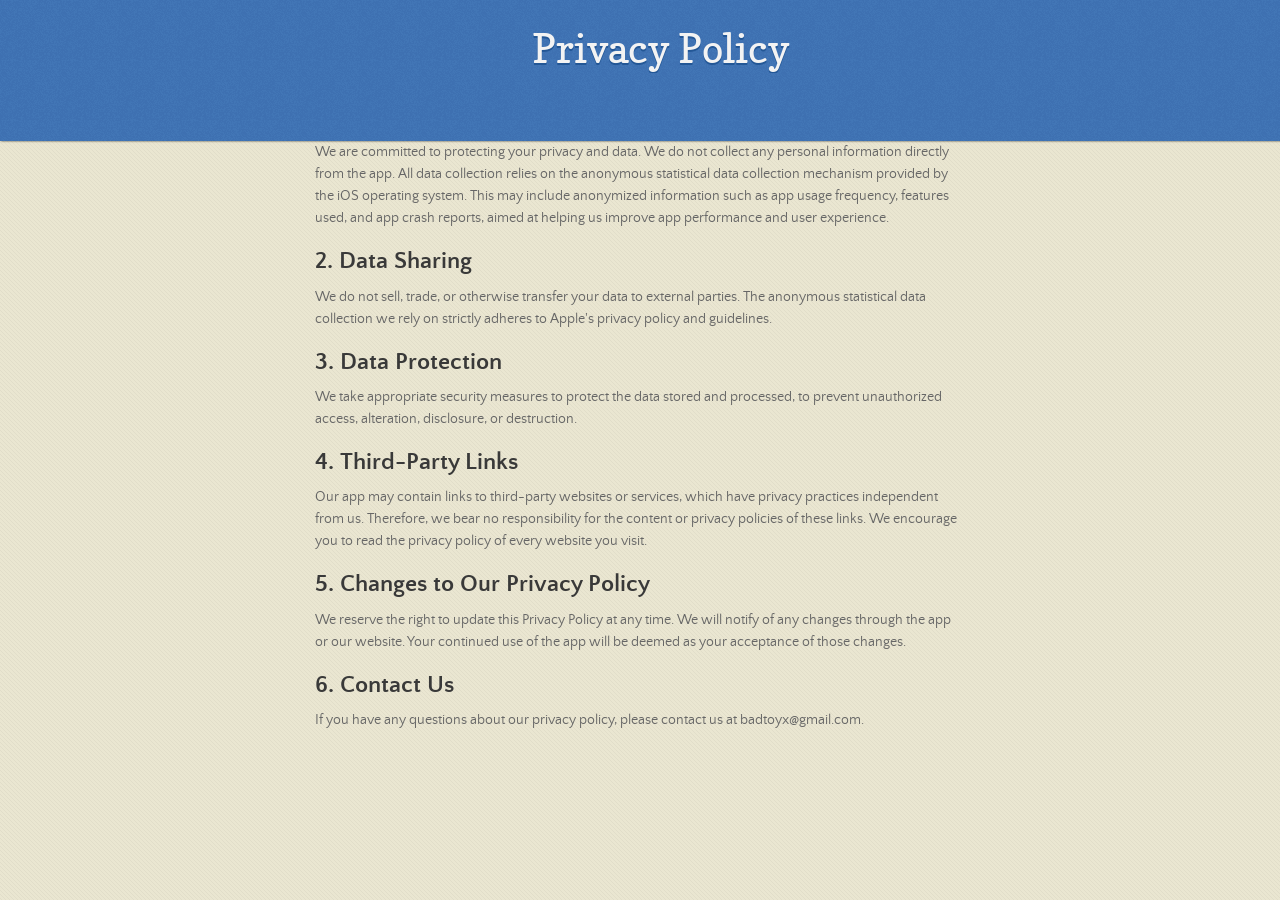
==== commit 37046444: "removed banner" ====
--- a/index.html
+++ b/index.html
@@ -21,16 +21,7 @@
         <p></p>
       </header>
 
-      <div id="banner">
-        <span id="logo"></span>
-
-        <a href="https://github.com/caperea" class="button fork"><strong>View On GitHub</strong></a>
-      </div><!-- end banner -->
-
     <div class="wrapper">
-      <nav>
-        <ul></ul>
-      </nav>
 
     <h1>Privacy Policy</h1>
     <p>This Privacy Policy aims to transparently explain how Caperea ("we", "our") collects, uses, and protects the information of users ("you", "your") of Calculator HD ("the app").</p>
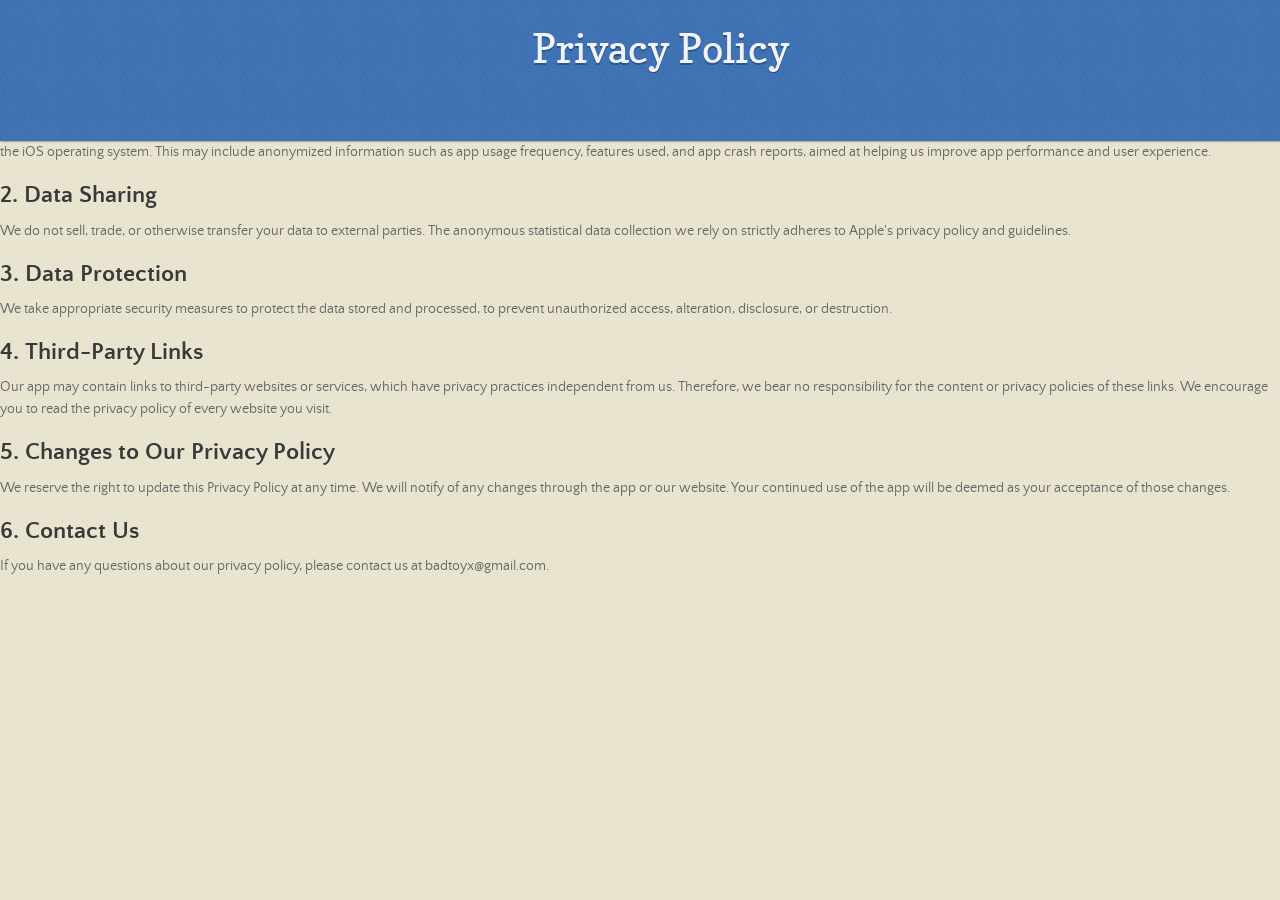
==== commit 3c8bf839: "removed wrapper class" ====
--- a/index.html
+++ b/index.html
@@ -21,7 +21,7 @@
         <p></p>
       </header>
 
-    <div class="wrapper">
+    <div>
 
     <h1>Privacy Policy</h1>
     <p>This Privacy Policy aims to transparently explain how Caperea ("we", "our") collects, uses, and protects the information of users ("you", "your") of Calculator HD ("the app").</p>
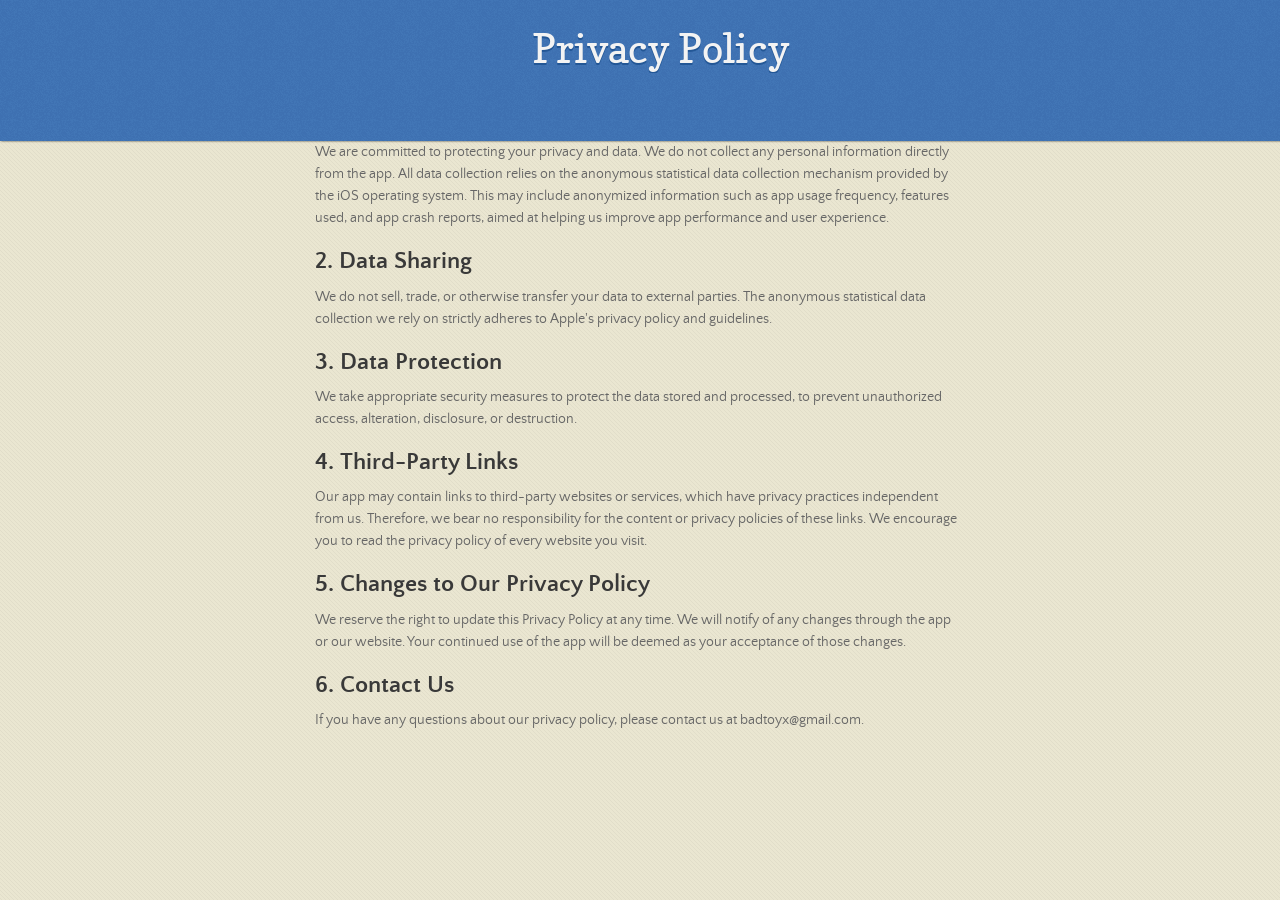
==== commit 56dd572c: "added wrapper class back" ====
--- a/index.html
+++ b/index.html
@@ -21,7 +21,7 @@
         <p></p>
       </header>
 
-    <div>
+    <div class="wrapper">
 
     <h1>Privacy Policy</h1>
     <p>This Privacy Policy aims to transparently explain how Caperea ("we", "our") collects, uses, and protects the information of users ("you", "your") of Calculator HD ("the app").</p>
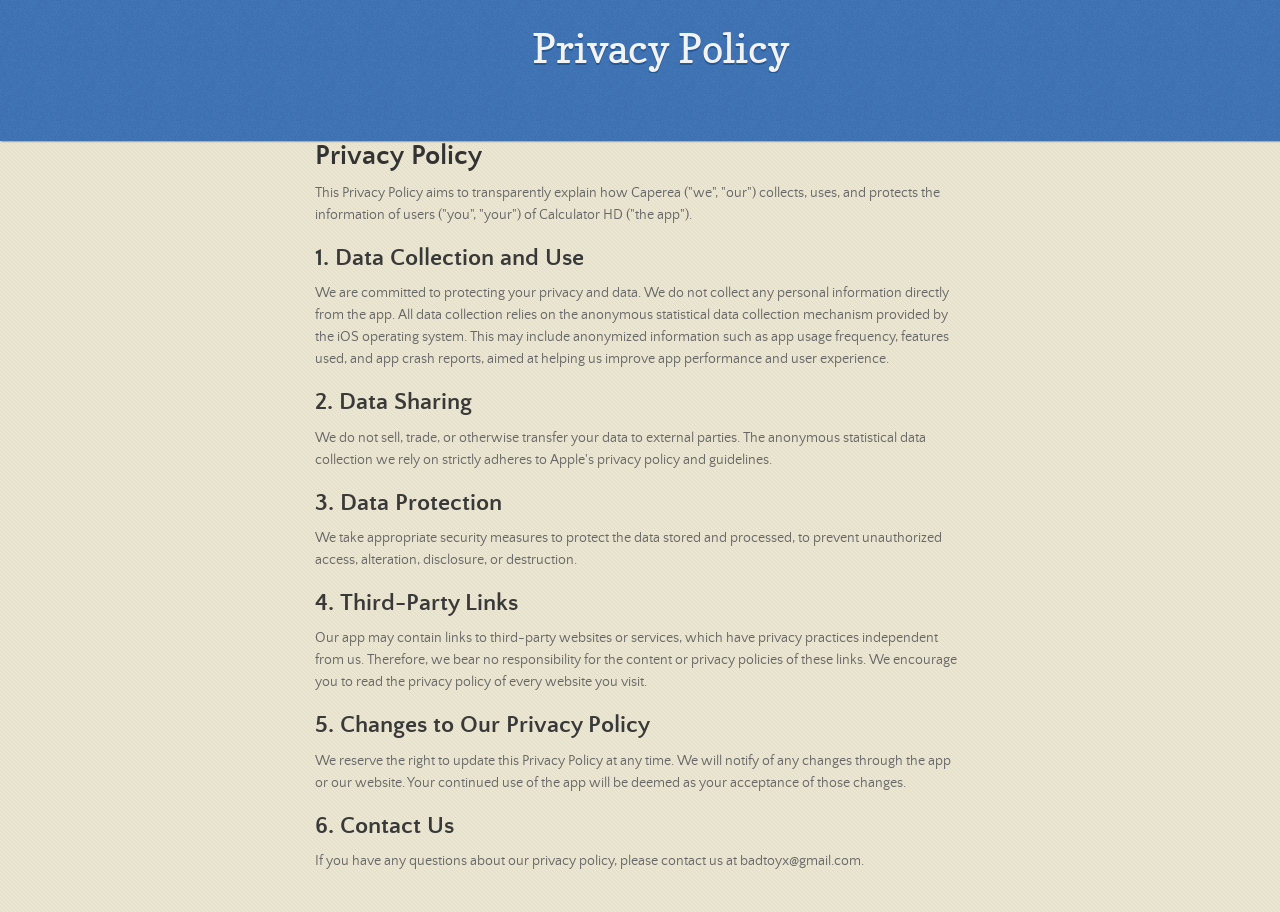
==== commit 88016e4e: "Improve accessibility" ====
--- a/index.html
+++ b/index.html
@@ -1,5 +1,5 @@
 <!doctype html>
-<html>
+<html lang="en">
   <head>
     <meta charset="utf-8">
     <meta http-equiv="X-UA-Compatible" content="chrome=1">
@@ -11,14 +11,13 @@
     <!--[if lt IE 9]>
       <script src="//html5shiv.googlecode.com/svn/trunk/html5.js"></script>
     <![endif]-->
-    <meta name="viewport" content="width=device-width, initial-scale=1, user-scalable=no">
+    <meta name="viewport" content="width=device-width, initial-scale=1">
 
   </head>
   <body>
 
       <header>
         <h1>Privacy Policy</h1>
-        <p></p>
       </header>
 
     <div class="wrapper">
--- a/stylesheets/styles.css
+++ b/stylesheets/styles.css
@@ -653,7 +653,6 @@
 header {
   padding: 25px 20px 40px 20px;
   margin: 0;
-  position: fixed;
   top: 0;
   left: 0;
   right: 0;
